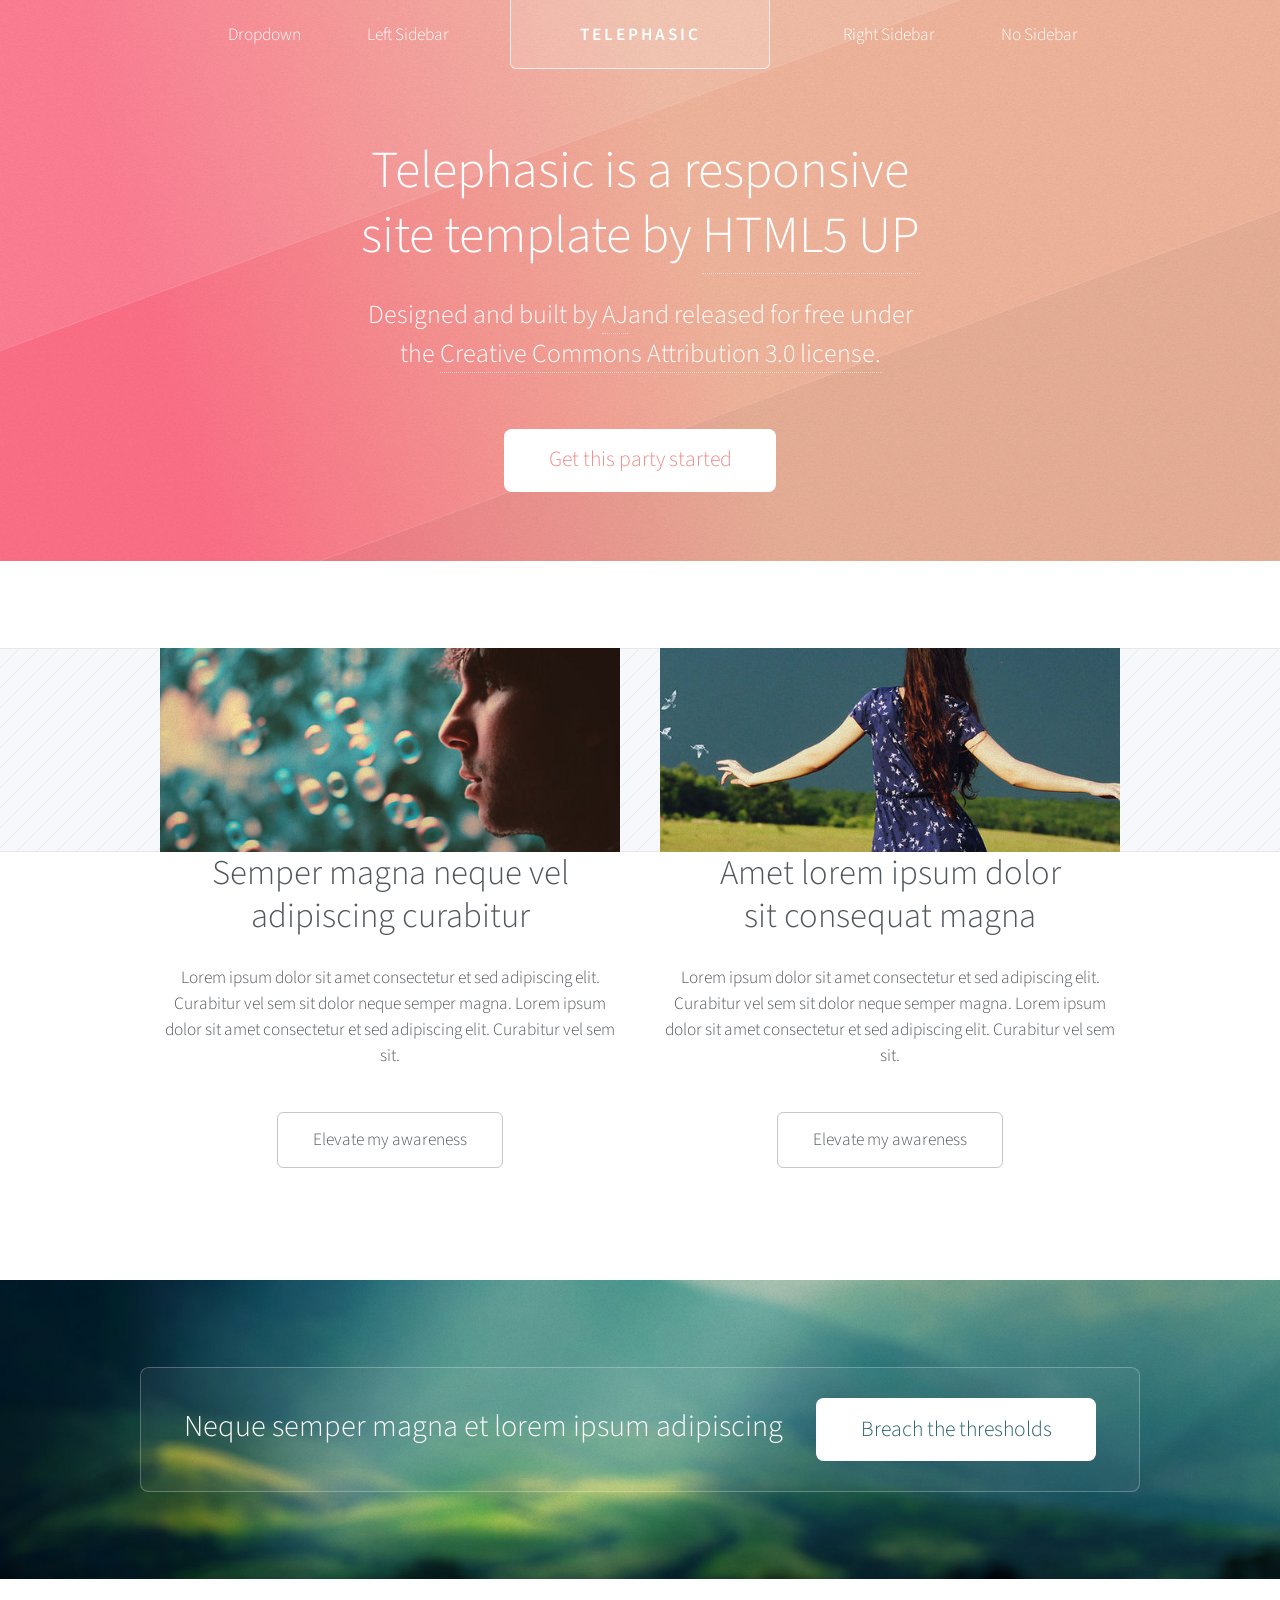
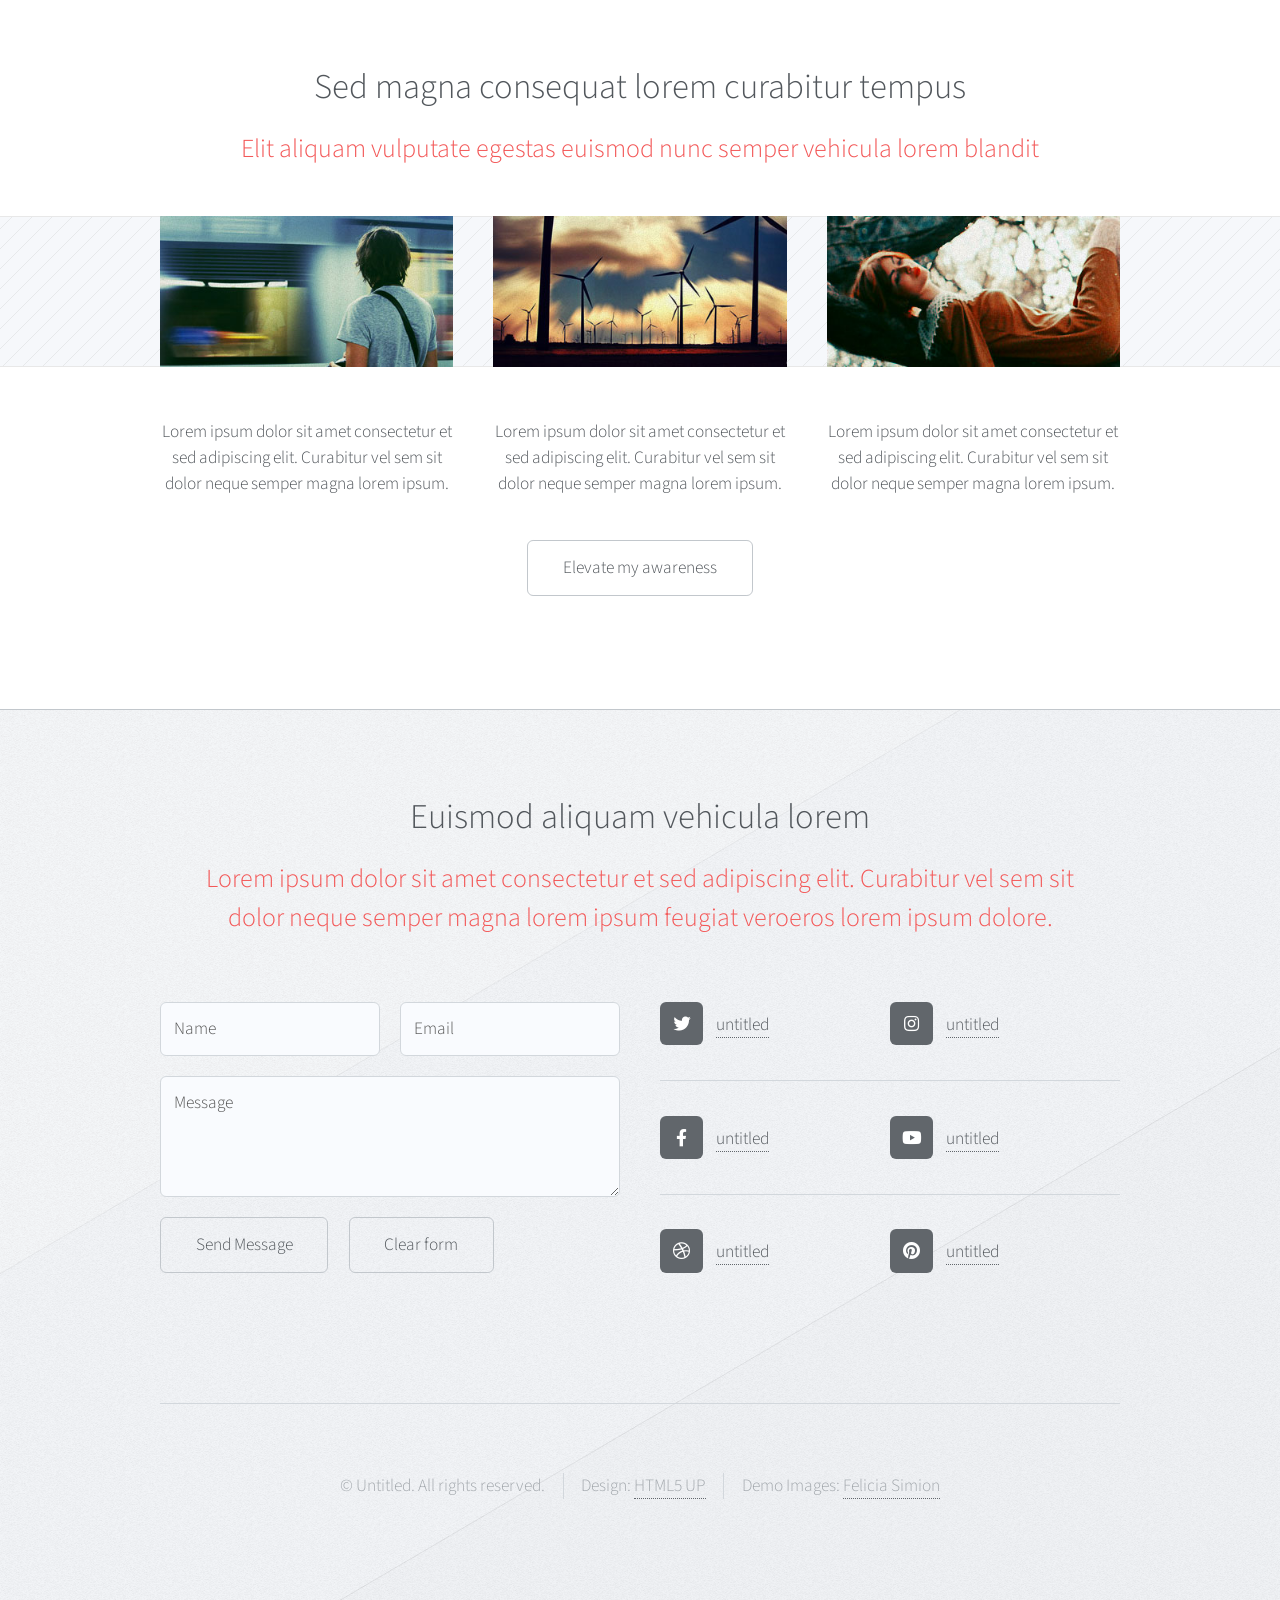
==== pages/index.html @ 37c90a73 "Created Telephasic Website UI using HTML & CSS" ====
<!DOCTYPE html>
<html lang="en">
<head>
    <meta charset="UTF-8">
    <meta name="viewport" content="width=device-width, initial-scale=1.0">
    <title>Telephasic Template</title>

    <link href="https://fonts.googleapis.com/css?family=Source+Sans+Pro:300,300italic,400,400italic,600" rel="stylesheet">
    <link rel="stylesheet" href="https://cdnjs.cloudflare.com/ajax/libs/font-awesome/5.15.4/css/all.min.css">
    <link rel="stylesheet" href="../assets/CSS/style.css">
</head>
<body class="homepage">

    <div id="header-wrapper">
        <div id="header" class="container">

            <h1 id="logo"><a href="index.html">Telephasic</a></h1>

            <nav id="nav">
                <ul>
                    <li style="position: relative;">
                        <a href="#">Dropdown</a>
                        <ul class="dropotron level-0 center" style="position: absolute; left: 50%; margin-left: -6em; top: 3.5em; z-index: 1;">
                            <li><a href="#">Lorem ipsum dolor</a></li>
                            <li><a href="#">Magna phasellus</a></li>
                            <li><a href="#">Etiam dolore nisl</a></li>
                            <li><a href="#">Phasellus consequat</a></li>
                            <li><a href="#">Veroeros feugiat</a></li>
                        </ul>
                    </li>
                    <li><a href="left-sidebar.html">Left Sidebar</a></li>
                    <li class="break"><a href="right-sidebar.html">Right Sidebar</a></li>
                    <li><a href="no-sidebar.html">No Sidebar</a></li>
                </ul>
            </nav>

        </div>

        <section id="hero" class="container">
            <header>
                <h2>Telephasic is a responsive<br />
                site template by <a href="https://html5up.net/">HTML5 UP</a></h2>
            </header>
            <p>Designed and built by <a href="#">AJ</a>and released for free under<br />
            the <a href="https://html5up.net/license">Creative Commons Attribution 3.0 license.</a></p>
            <ul class="actions major">
                <li><a href="#" class="button">Get this party started</a></li>
            </ul>
        </section>
    </div>

    <div class="wrapper">
        <div class="container">
            <div class="row features">
                <section class="col-6 col-12-narrower feature">
                    <div class="image-wrapper first">
                        <a href="#" class="image fit"><img src="../assets/Images/pic01.jpg" alt="" /></a>
                    </div>
                    <header>
                        <h2>Semper magna neque vel<br />
                        adipiscing curabitur</h2>
                    </header>
                    <p>Lorem ipsum dolor sit amet consectetur et sed adipiscing elit. Curabitur vel sem sit dolor neque semper magna. Lorem ipsum dolor sit amet consectetur et sed adipiscing elit. Curabitur vel sem sit.</p>
                    <ul class="actions major">
                        <li><a href="#" class="button">Elevate my awareness</a></li>
                    </ul>
                </section>
                <section class="col-6 col-12-narrower feature">
                    <div class="image-wrapper">
                        <a href="#" class="image fit"><img src="../assets/Images/pic02.jpg" alt="" /></a>
                    </div>
                    <header>
                        <h2>Amet lorem ipsum dolor<br />
                        sit consequat magna</h2>
                    </header>
                    <p>Lorem ipsum dolor sit amet consectetur et sed adipiscing elit. Curabitur vel sem sit dolor neque semper magna. Lorem ipsum dolor sit amet consectetur et sed adipiscing elit. Curabitur vel sem sit.</p>
                    <ul class="actions major">
                        <li><a href="#" class="button">Elevate my awareness</a></li>
                    </ul>
                </section>
            </div>
        </div>
    </div>

    <div id="promo-wrapper">
        <section id="promo">
            <h2>Neque semper magna et lorem ipsum adipiscing</h2>
            <a href="#" class="button">Breach the thresholds</a>
        </section>
    </div>

    <div class="wrapper">
        <div class="container">

            <header class="major text-center" style="text-align: center; margin-bottom: -5em;">
                <h2>Sed magna consequat lorem curabitur tempus</h2>
                <p>Elit aliquam vulputate egestas euismod nunc semper vehicula lorem blandit</p>
            </header>

            <div class="row features" style="margin-top: 4em;">

                <section class="col-4 col-12-narrower feature">
                    <div class="image-wrapper first">
                        <a href="#" class="image featured"><img src="../assets/Images/pic03.jpg" alt="" /></a>
                    </div>
                    <p>Lorem ipsum dolor sit amet consectetur et sed adipiscing elit. Curabitur vel sem sit dolor neque semper magna lorem ipsum.</p>
                </section>

                <section class="col-4 col-12-narrower feature">
                    <div class="image-wrapper first">
                        <a href="#" class="image featured"><img src="../assets/Images/pic04.jpg" alt="" /></a>
                    </div>
                    <p>Lorem ipsum dolor sit amet consectetur et sed adipiscing elit. Curabitur vel sem sit dolor neque semper magna lorem ipsum.</p>
                    <ul class="actions major">
                        <li><a href="#" class="button">Elevate my awareness</a></li>
                    </ul>
                </section>

                <section class="col-4 col-12-narrower feature">
                    <div class="image-wrapper first">
                        <a href="#" class="image featured"><img src="../assets/Images/pic05.jpg" alt="" /></a>
                    </div>
                    <p>Lorem ipsum dolor sit amet consectetur et sed adipiscing elit. Curabitur vel sem sit dolor neque semper magna lorem ipsum.</p>

                </section>

            </div>

        </div>
    </div>

    <div id="footer-wrapper">
        <div class="container">
            <header class="major" style="text-align: center;">
                <h2>Euismod aliquam vehicula lorem</h2>
                <p>Lorem ipsum dolor sit amet consectetur et sed adipiscing elit. Curabitur vel sem sit<br />
                dolor neque semper magna lorem ipsum feugiat veroeros lorem ipsum dolore.</p>
            </header>

            <div class="row">
                <section class="col-6 col-12-narrower">
                    <form method="post" action="#">
                        <div class="row gtr-50">
                            <div class="col-6 col-12-mobile"><input name="name" placeholder="Name" type="text" /></div>
                            <div class="col-6 col-12-mobile"><input name="email" placeholder="Email" type="email" /></div>
                            <div class="col-12"><textarea name="message" placeholder="Message"></textarea></div>
                            <div class="col-12">
                                <ul class="actions">
                                    <li><input type="submit" value="Send Message" /></li>
                                    <li><input type="reset" value="Clear form" /></li>
                                </ul>
                            </div>
                        </div>
                    </form>
                </section>

                <section class="col-6 col-12-narrower">
                    <div class="row gtr-0">
                        <ul class="divided icons col-6 col-12-mobile">
                            <li class="icon brands fa-twitter"><a href="#"><span class="extra">twitter.com/</span>untitled</a></li>
                            <li class="icon brands fa-facebook-f"><a href="#"><span class="extra">facebook.com/</span>untitled</a></li>
                            <li class="icon brands fa-dribbble"><a href="#"><span class="extra">dribbble.com/</span>untitled</a></li>
                        </ul>
                        <ul class="divided icons col-6 col-12-mobile">
                            <li class="icon brands fa-instagram"><a href="#"><span class="extra">instagram.com/</span>untitled</a></li>
                            <li class="icon brands fa-youtube"><a href="#"><span class="extra">youtube.com/</span>untitled</a></li>
                            <li class="icon brands fa-pinterest"><a href="#"><span class="extra">pinterest.com/</span>untitled</a></li>
                        </ul>
                    </div>
                </section>
            </div>
        </div>

        <div id="copyright" class="container">
            <ul class="menu">
                <li>© Untitled. All rights reserved.</li><li>Design: <a href="https://html5up.net">HTML5 UP</a></li><li>Demo Images: <a href="http://ineedchemicalx.deviantart.com/">Felicia Simion</a></li>
            </ul>
        </div>
    </div>

</body>
</html>
---- assets/CSS/style.css ----
@import url("fontawesome-all.min.css");
@import url("https://fonts.googleapis.com/css?family=Source+Sans+Pro:300,300italic,400,400italic,600");


html, body, div, span, applet, object,
iframe, h1, h2, h3, h4, h5, h6, p, blockquote,
pre, a, abbr, acronym, address, big, cite,
code, del, dfn, em, img, ins, kbd, q, s, samp,
small, strike, strong, sub, sup, tt, var, b,
u, i, center, dl, dt, dd, ol, ul, li, fieldset,
form, label, legend, table, caption, tbody,
tfoot, thead, tr, th, td, article, aside,
canvas, details, embed, figure, figcaption,
footer, header, hgroup, menu, nav, output, ruby,
section, summary, time, mark, audio, video {
	margin: 0;
	padding: 0;
	border: 0;
	font-size: 100%;
	font: inherit;
	vertical-align: baseline;}

article, aside, details, figcaption, figure,
footer, header, hgroup, menu, nav, section {
	display: block;}

body {
	line-height: 1;
}

ol, ul {
	list-style: none;
}

blockquote, q {
	quotes: none;
}

	blockquote:before, blockquote:after, q:before, q:after {
		content: '';
		content: none;
	}

table {
	border-collapse: collapse;
	border-spacing: 0;
}

body {
	-webkit-text-size-adjust: none;
}

mark {
	background-color: transparent;
	color: inherit;
}

input::-moz-focus-inner {
	border: 0;
	padding: 0;
}

input, select, textarea {
	-moz-appearance: none;
	-webkit-appearance: none;
	-ms-appearance: none;
	appearance: none;
}

/* Basic */

	@-ms-viewport {
		width: device-width;
	}

	html {
		box-sizing: border-box;
	}

	*, *:before, *:after {
		box-sizing: inherit;
	}

	body {
		background: #f5f7fa;
		font-family: 'Source Sans Pro', sans-serif;
		font-weight: 300;
		color: #52575c;
		line-height: 1.75em;
		font-size: 14pt;
	}

		body.is-preload *, body.is-preload *:before, body.is-preload *:after {
			-moz-animation: none !important;
			-webkit-animation: none !important;
			-ms-animation: none !important;
			animation: none !important;
			-moz-transition: none !important;
			-webkit-transition: none !important;
			-ms-transition: none !important;
			transition: none !important;
		}

	input, textarea, select {
		font-family: 'Source Sans Pro', sans-serif;
		font-weight: 300;
		color: #52575c;
		line-height: 1.75em;
		font-size: 15pt;
	}

	h1, h2, h3, h4, h5, h6 {
		font-weight: 300;
		color: #52575c;
	}

	h1 a, h2 a, h3 a, h4 a, h5 a, h6 a {
		color: inherit;
		text-decoration: none;
	}

	h2 {
		font-size: 2em;
		line-height: 1.25em;
	}

	h3 {
		font-size: 1.5em;
		line-height: 1.5em;
	}

	a {
		-moz-transition: color 0.25s ease-in-out, border-color 0.25s ease-in-out, background-color 0.25s ease-in-out;
		-webkit-transition: color 0.25s ease-in-out, border-color 0.25s ease-in-out, background-color 0.25s ease-in-out;
		-ms-transition: color 0.25s ease-in-out, border-color 0.25s ease-in-out, background-color 0.25s ease-in-out;
		transition: color 0.25s ease-in-out, border-color 0.25s ease-in-out, background-color 0.25s ease-in-out;
		color: inherit;
		text-decoration: none;
		border-bottom: dotted 1px #62676c;
	}

		a:hover {
			color: #f35858;
			border-bottom-color: rgba(255, 255, 255, 0);
		}

	strong, b {
		font-weight: 400;
		color: #42474c;
	}

	em, i {
		font-style: italic;
	}

	sub {
		position: relative;
		top: 0.5em;
		font-size: 0.8em;
	}

	sup {
		position: relative;
		top: -0.5em;
		font-size: 0.8em;
	}

	hr {
		border: 0;
		border-top: solid 1px #c2c7cc;
	}

	blockquote {
		border-left: solid 0.5em #c2c7cc;
		padding: 1em 0 1em 2em;
		font-style: italic;
	}

	p, ul, ol, dl, table {
		margin-bottom: 1.5em;
	}

	br.clear {
		clear: both;
	}

	.features {
		margin-bottom: 1.5em;
	}

	.feature {
		text-align: center;
	}

/* Sections/Article */

	section, article {
		margin-bottom: 3em;
	}

	section > :last-child,
	article > :last-child,
	section:last-child,
	article:last-child {
		margin-bottom: 0;
	}

	.row > section, .row > article {
		margin-bottom: 0;
	}

	header {
		margin-bottom: 1.5em;
	}

		header > p {
			display: block;
			color: #f35858;
			padding: 0.75em 0 1em 0;
			font-size: 1.5em;
			line-height: 1.5em;
		}

		header.major {
			text-align: center;
		}

/* Container */

	.container {
		margin: 0 auto;
		max-width: 100%;
		width: 1200px;
	}

		@media screen and (max-width: 1280px) {

			.container {
				width: 960px;
			}

		}

		@media screen and (max-width: 1080px) {

			.container {
				width: 100%;
			}

		}

		@media screen and (max-width: 820px) {

			.container {
				width: 100%;
			}

		}

		@media screen and (max-width: 736px) {

			.container {
				width: 100%;
			}

		}

		@media screen and (max-width: 480px) {

			.container {
				width: 100%;
			}

		}

/* Row */

	.row {
		display: flex;
		flex-wrap: wrap;
		box-sizing: border-box;
		align-items: stretch;
	}

		.row > * {
			box-sizing: border-box;
		}

		.row.gtr-uniform > * > :last-child {
			margin-bottom: 0;
		}

		.row.aln-left {
			justify-content: flex-start;
		}

		.row.aln-center {
			justify-content: center;
		}

		.row.aln-right {
			justify-content: flex-end;
		}

		.row.aln-top {
			align-items: flex-start;
		}

		.row.aln-middle {
			align-items: center;
		}

		.row.aln-bottom {
			align-items: flex-end;
		}

		.row > .imp {
			order: -1;
		}

		.row > .col-1 {
			width: 8.33333%;
		}

		.row > .off-1 {
			margin-left: 8.33333%;
		}

		.row > .col-2 {
			width: 16.66667%;
		}

		.row > .off-2 {
			margin-left: 16.66667%;
		}

		.row > .col-3 {
			width: 25%;
		}

		.row > .off-3 {
			margin-left: 25%;
		}

		.row > .col-4 {
			width: 33.33333%;
		}

		.row > .off-4 {
			margin-left: 33.33333%;
		}

		.row > .col-5 {
			width: 41.66667%;
		}

		.row > .off-5 {
			margin-left: 41.66667%;
		}

		.row > .col-6 {
			width: 50%;
		}

		.row > .off-6 {
			margin-left: 50%;
		}

		.row > .col-7 {
			width: 58.33333%;
		}

		.row > .off-7 {
			margin-left: 58.33333%;
		}

		.row > .col-8 {
			width: 66.66667%;
		}

		.row > .off-8 {
			margin-left: 66.66667%;
		}

		.row > .col-9 {
			width: 75%;
		}

		.row > .off-9 {
			margin-left: 75%;
		}

		.row > .col-10 {
			width: 83.33333%;
		}

		.row > .off-10 {
			margin-left: 83.33333%;
		}

		.row > .col-11 {
			width: 91.66667%;
		}

		.row > .off-11 {
			margin-left: 91.66667%;
		}

		.row > .col-12 {
			width: 100%;
		}

		.row > .off-12 {
			margin-left: 100%;
		}

		.row.gtr-0 {
			margin-top: 0px;
			margin-left: 0px;
		}

			.row.gtr-0 > * {
				padding: 0px 0 0 0px;
			}

			.row.gtr-0.gtr-uniform {
				margin-top: 0px;
			}

				.row.gtr-0.gtr-uniform > * {
					padding-top: 0px;
				}

		.row.gtr-25 {
			margin-top: -12.5px;
			margin-left: -12.5px;
		}

			.row.gtr-25 > * {
				padding: 12.5px 0 0 12.5px;
			}

			.row.gtr-25.gtr-uniform {
				margin-top: -12.5px;
			}

				.row.gtr-25.gtr-uniform > * {
					padding-top: 12.5px;
				}

		.row.gtr-50 {
			margin-top: -25px;
			margin-left: -25px;
		}

			.row.gtr-50 > * {
				padding: 25px 0 0 25px;
			}

			.row.gtr-50.gtr-uniform {
				margin-top: -25px;
			}

				.row.gtr-50.gtr-uniform > * {
					padding-top: 25px;
				}

		.row {
			margin-top: -50px;
			margin-left: -50px;
		}

			.row > * {
				padding: 50px 0 0 50px;
			}

			.row.gtr-uniform {
				margin-top: -50px;
			}

				.row.gtr-uniform > * {
					padding-top: 50px;
				}

		.row.gtr-150 {
			margin-top: -75px;
			margin-left: -75px;
		}

			.row.gtr-150 > * {
				padding: 75px 0 0 75px;
			}

			.row.gtr-150.gtr-uniform {
				margin-top: -75px;
			}

				.row.gtr-150.gtr-uniform > * {
					padding-top: 75px;
				}

		.row.gtr-200 {
			margin-top: -100px;
			margin-left: -100px;
		}

			.row.gtr-200 > * {
				padding: 100px 0 0 100px;
			}

			.row.gtr-200.gtr-uniform {
				margin-top: -100px;
			}

				.row.gtr-200.gtr-uniform > * {
					padding-top: 100px;
				}

		@media screen and (max-width: 1280px) {

			.row {
				display: flex;
				flex-wrap: wrap;
				box-sizing: border-box;
				align-items: stretch;
			}

				.row > * {
					box-sizing: border-box;
				}

				.row.gtr-uniform > * > :last-child {
					margin-bottom: 0;
				}

				.row.aln-left {
					justify-content: flex-start;
				}

				.row.aln-center {
					justify-content: center;
				}

				.row.aln-right {
					justify-content: flex-end;
				}

				.row.aln-top {
					align-items: flex-start;
				}

				.row.aln-middle {
					align-items: center;
				}

				.row.aln-bottom {
					align-items: flex-end;
				}

				.row > .imp-normal {
					order: -1;
				}

				.row > .col-1-normal {
					width: 8.33333%;
				}

				.row > .off-1-normal {
					margin-left: 8.33333%;
				}

				.row > .col-2-normal {
					width: 16.66667%;
				}

				.row > .off-2-normal {
					margin-left: 16.66667%;
				}

				.row > .col-3-normal {
					width: 25%;
				}

				.row > .off-3-normal {
					margin-left: 25%;
				}

				.row > .col-4-normal {
					width: 33.33333%;
				}

				.row > .off-4-normal {
					margin-left: 33.33333%;
				}

				.row > .col-5-normal {
					width: 41.66667%;
				}

				.row > .off-5-normal {
					margin-left: 41.66667%;
				}

				.row > .col-6-normal {
					width: 50%;
				}

				.row > .off-6-normal {
					margin-left: 50%;
				}

				.row > .col-7-normal {
					width: 58.33333%;
				}

				.row > .off-7-normal {
					margin-left: 58.33333%;
				}

				.row > .col-8-normal {
					width: 66.66667%;
				}

				.row > .off-8-normal {
					margin-left: 66.66667%;
				}

				.row > .col-9-normal {
					width: 75%;
				}

				.row > .off-9-normal {
					margin-left: 75%;
				}

				.row > .col-10-normal {
					width: 83.33333%;
				}

				.row > .off-10-normal {
					margin-left: 83.33333%;
				}

				.row > .col-11-normal {
					width: 91.66667%;
				}

				.row > .off-11-normal {
					margin-left: 91.66667%;
				}

				.row > .col-12-normal {
					width: 100%;
				}

				.row > .off-12-normal {
					margin-left: 100%;
				}

				.row.gtr-0 {
					margin-top: 0px;
					margin-left: 0px;
				}

					.row.gtr-0 > * {
						padding: 0px 0 0 0px;
					}

					.row.gtr-0.gtr-uniform {
						margin-top: 0px;
					}

						.row.gtr-0.gtr-uniform > * {
							padding-top: 0px;
						}

				.row.gtr-25 {
					margin-top: -10px;
					margin-left: -10px;
				}

					.row.gtr-25 > * {
						padding: 10px 0 0 10px;
					}

					.row.gtr-25.gtr-uniform {
						margin-top: -10px;
					}

						.row.gtr-25.gtr-uniform > * {
							padding-top: 10px;
						}

				.row.gtr-50 {
					margin-top: -20px;
					margin-left: -20px;
				}

					.row.gtr-50 > * {
						padding: 20px 0 0 20px;
					}

					.row.gtr-50.gtr-uniform {
						margin-top: -20px;
					}

						.row.gtr-50.gtr-uniform > * {
							padding-top: 20px;
						}

				.row {
					margin-top: -40px;
					margin-left: -40px;
				}

					.row > * {
						padding: 40px 0 0 40px;
					}

					.row.gtr-uniform {
						margin-top: -40px;
					}

						.row.gtr-uniform > * {
							padding-top: 40px;
						}

				.row.gtr-150 {
					margin-top: -60px;
					margin-left: -60px;
				}

					.row.gtr-150 > * {
						padding: 60px 0 0 60px;
					}

					.row.gtr-150.gtr-uniform {
						margin-top: -60px;
					}

						.row.gtr-150.gtr-uniform > * {
							padding-top: 60px;
						}

				.row.gtr-200 {
					margin-top: -80px;
					margin-left: -80px;
				}

					.row.gtr-200 > * {
						padding: 80px 0 0 80px;
					}

					.row.gtr-200.gtr-uniform {
						margin-top: -80px;
					}

						.row.gtr-200.gtr-uniform > * {
							padding-top: 80px;
						}

		}

		@media screen and (max-width: 1080px) {

			.row {
				display: flex;
				flex-wrap: wrap;
				box-sizing: border-box;
				align-items: stretch;
			}

				.row > * {
					box-sizing: border-box;
				}

				.row.gtr-uniform > * > :last-child {
					margin-bottom: 0;
				}

				.row.aln-left {
					justify-content: flex-start;
				}

				.row.aln-center {
					justify-content: center;
				}

				.row.aln-right {
					justify-content: flex-end;
				}

				.row.aln-top {
					align-items: flex-start;
				}

				.row.aln-middle {
					align-items: center;
				}

				.row.aln-bottom {
					align-items: flex-end;
				}

				.row > .imp-narrow {
					order: -1;
				}

				.row > .col-1-narrow {
					width: 8.33333%;
				}

				.row > .off-1-narrow {
					margin-left: 8.33333%;
				}

				.row > .col-2-narrow {
					width: 16.66667%;
				}

				.row > .off-2-narrow {
					margin-left: 16.66667%;
				}

				.row > .col-3-narrow {
					width: 25%;
				}

				.row > .off-3-narrow {
					margin-left: 25%;
				}

				.row > .col-4-narrow {
					width: 33.33333%;
				}

				.row > .off-4-narrow {
					margin-left: 33.33333%;
				}

				.row > .col-5-narrow {
					width: 41.66667%;
				}

				.row > .off-5-narrow {
					margin-left: 41.66667%;
				}

				.row > .col-6-narrow {
					width: 50%;
				}

				.row > .off-6-narrow {
					margin-left: 50%;
				}

				.row > .col-7-narrow {
					width: 58.33333%;
				}

				.row > .off-7-narrow {
					margin-left: 58.33333%;
				}

				.row > .col-8-narrow {
					width: 66.66667%;
				}

				.row > .off-8-narrow {
					margin-left: 66.66667%;
				}

				.row > .col-9-narrow {
					width: 75%;
				}

				.row > .off-9-narrow {
					margin-left: 75%;
				}

				.row > .col-10-narrow {
					width: 83.33333%;
				}

				.row > .off-10-narrow {
					margin-left: 83.33333%;
				}

				.row > .col-11-narrow {
					width: 91.66667%;
				}

				.row > .off-11-narrow {
					margin-left: 91.66667%;
				}

				.row > .col-12-narrow {
					width: 100%;
				}

				.row > .off-12-narrow {
					margin-left: 100%;
				}

				.row.gtr-0 {
					margin-top: 0px;
					margin-left: 0px;
				}

					.row.gtr-0 > * {
						padding: 0px 0 0 0px;
					}

					.row.gtr-0.gtr-uniform {
						margin-top: 0px;
					}

						.row.gtr-0.gtr-uniform > * {
							padding-top: 0px;
						}

				.row.gtr-25 {
					margin-top: -10px;
					margin-left: -10px;
				}

					.row.gtr-25 > * {
						padding: 10px 0 0 10px;
					}

					.row.gtr-25.gtr-uniform {
						margin-top: -10px;
					}

						.row.gtr-25.gtr-uniform > * {
							padding-top: 10px;
						}

				.row.gtr-50 {
					margin-top: -20px;
					margin-left: -20px;
				}

					.row.gtr-50 > * {
						padding: 20px 0 0 20px;
					}

					.row.gtr-50.gtr-uniform {
						margin-top: -20px;
					}

						.row.gtr-50.gtr-uniform > * {
							padding-top: 20px;
						}

				.row {
					margin-top: -40px;
					margin-left: -40px;
				}

					.row > * {
						padding: 40px 0 0 40px;
					}

					.row.gtr-uniform {
						margin-top: -40px;
					}

						.row.gtr-uniform > * {
							padding-top: 40px;
						}

				.row.gtr-150 {
					margin-top: -60px;
					margin-left: -60px;
				}

					.row.gtr-150 > * {
						padding: 60px 0 0 60px;
					}

					.row.gtr-150.gtr-uniform {
						margin-top: -60px;
					}

						.row.gtr-150.gtr-uniform > * {
							padding-top: 60px;
						}

				.row.gtr-200 {
					margin-top: -80px;
					margin-left: -80px;
				}

					.row.gtr-200 > * {
						padding: 80px 0 0 80px;
					}

					.row.gtr-200.gtr-uniform {
						margin-top: -80px;
					}

						.row.gtr-200.gtr-uniform > * {
							padding-top: 80px;
						}

		}

		@media screen and (max-width: 820px) {

			.row {
				display: flex;
				flex-wrap: wrap;
				box-sizing: border-box;
				align-items: stretch;
			}

				.row > * {
					box-sizing: border-box;
				}

				.row.gtr-uniform > * > :last-child {
					margin-bottom: 0;
				}

				.row.aln-left {
					justify-content: flex-start;
				}

				.row.aln-center {
					justify-content: center;
				}

				.row.aln-right {
					justify-content: flex-end;
				}

				.row.aln-top {
					align-items: flex-start;
				}

				.row.aln-middle {
					align-items: center;
				}

				.row.aln-bottom {
					align-items: flex-end;
				}

				.row > .imp-narrower {
					order: -1;
				}

				.row > .col-1-narrower {
					width: 8.33333%;
				}

				.row > .off-1-narrower {
					margin-left: 8.33333%;
				}

				.row > .col-2-narrower {
					width: 16.66667%;
				}

				.row > .off-2-narrower {
					margin-left: 16.66667%;
				}

				.row > .col-3-narrower {
					width: 25%;
				}

				.row > .off-3-narrower {
					margin-left: 25%;
				}

				.row > .col-4-narrower {
					width: 33.33333%;
				}

				.row > .off-4-narrower {
					margin-left: 33.33333%;
				}

				.row > .col-5-narrower {
					width: 41.66667%;
				}

				.row > .off-5-narrower {
					margin-left: 41.66667%;
				}

				.row > .col-6-narrower {
					width: 50%;
				}

				.row > .off-6-narrower {
					margin-left: 50%;
				}

				.row > .col-7-narrower {
					width: 58.33333%;
				}

				.row > .off-7-narrower {
					margin-left: 58.33333%;
				}

				.row > .col-8-narrower {
					width: 66.66667%;
				}

				.row > .off-8-narrower {
					margin-left: 66.66667%;
				}

				.row > .col-9-narrower {
					width: 75%;
				}

				.row > .off-9-narrower {
					margin-left: 75%;
				}

				.row > .col-10-narrower {
					width: 83.33333%;
				}

				.row > .off-10-narrower {
					margin-left: 83.33333%;
				}

				.row > .col-11-narrower {
					width: 91.66667%;
				}

				.row > .off-11-narrower {
					margin-left: 91.66667%;
				}

				.row > .col-12-narrower {
					width: 100%;
				}

				.row > .off-12-narrower {
					margin-left: 100%;
				}

				.row.gtr-0 {
					margin-top: 0px;
					margin-left: 0px;
				}

					.row.gtr-0 > * {
						padding: 0px 0 0 0px;
					}

					.row.gtr-0.gtr-uniform {
						margin-top: 0px;
					}

						.row.gtr-0.gtr-uniform > * {
							padding-top: 0px;
						}

				.row.gtr-25 {
					margin-top: -7.5px;
					margin-left: -7.5px;
				}

					.row.gtr-25 > * {
						padding: 7.5px 0 0 7.5px;
					}

					.row.gtr-25.gtr-uniform {
						margin-top: -7.5px;
					}

						.row.gtr-25.gtr-uniform > * {
							padding-top: 7.5px;
						}

				.row.gtr-50 {
					margin-top: -15px;
					margin-left: -15px;
				}

					.row.gtr-50 > * {
						padding: 15px 0 0 15px;
					}

					.row.gtr-50.gtr-uniform {
						margin-top: -15px;
					}

						.row.gtr-50.gtr-uniform > * {
							padding-top: 15px;
						}

				.row {
					margin-top: -30px;
					margin-left: -30px;
				}

					.row > * {
						padding: 30px 0 0 30px;
					}

					.row.gtr-uniform {
						margin-top: -30px;
					}

						.row.gtr-uniform > * {
							padding-top: 30px;
						}

				.row.gtr-150 {
					margin-top: -45px;
					margin-left: -45px;
				}

					.row.gtr-150 > * {
						padding: 45px 0 0 45px;
					}

					.row.gtr-150.gtr-uniform {
						margin-top: -45px;
					}

						.row.gtr-150.gtr-uniform > * {
							padding-top: 45px;
						}

				.row.gtr-200 {
					margin-top: -60px;
					margin-left: -60px;
				}

					.row.gtr-200 > * {
						padding: 60px 0 0 60px;
					}

					.row.gtr-200.gtr-uniform {
						margin-top: -60px;
					}

						.row.gtr-200.gtr-uniform > * {
							padding-top: 60px;
						}

		}

		@media screen and (max-width: 736px) {

			.row {
				display: flex;
				flex-wrap: wrap;
				box-sizing: border-box;
				align-items: stretch;
			}

				.row > * {
					box-sizing: border-box;
				}

				.row.gtr-uniform > * > :last-child {
					margin-bottom: 0;
				}

				.row.aln-left {
					justify-content: flex-start;
				}

				.row.aln-center {
					justify-content: center;
				}

				.row.aln-right {
					justify-content: flex-end;
				}

				.row.aln-top {
					align-items: flex-start;
				}

				.row.aln-middle {
					align-items: center;
				}

				.row.aln-bottom {
					align-items: flex-end;
				}

				.row > .imp-mobile {
					order: -1;
				}

				.row > .col-1-mobile {
					width: 8.33333%;
				}

				.row > .off-1-mobile {
					margin-left: 8.33333%;
				}

				.row > .col-2-mobile {
					width: 16.66667%;
				}

				.row > .off-2-mobile {
					margin-left: 16.66667%;
				}

				.row > .col-3-mobile {
					width: 25%;
				}

				.row > .off-3-mobile {
					margin-left: 25%;
				}

				.row > .col-4-mobile {
					width: 33.33333%;
				}

				.row > .off-4-mobile {
					margin-left: 33.33333%;
				}

				.row > .col-5-mobile {
					width: 41.66667%;
				}

				.row > .off-5-mobile {
					margin-left: 41.66667%;
				}

				.row > .col-6-mobile {
					width: 50%;
				}

				.row > .off-6-mobile {
					margin-left: 50%;
				}

				.row > .col-7-mobile {
					width: 58.33333%;
				}

				.row > .off-7-mobile {
					margin-left: 58.33333%;
				}

				.row > .col-8-mobile {
					width: 66.66667%;
				}

				.row > .off-8-mobile {
					margin-left: 66.66667%;
				}

				.row > .col-9-mobile {
					width: 75%;
				}

				.row > .off-9-mobile {
					margin-left: 75%;
				}

				.row > .col-10-mobile {
					width: 83.33333%;
				}

				.row > .off-10-mobile {
					margin-left: 83.33333%;
				}

				.row > .col-11-mobile {
					width: 91.66667%;
				}

				.row > .off-11-mobile {
					margin-left: 91.66667%;
				}

				.row > .col-12-mobile {
					width: 100%;
				}

				.row > .off-12-mobile {
					margin-left: 100%;
				}

				.row.gtr-0 {
					margin-top: 0px;
					margin-left: 0px;
				}

					.row.gtr-0 > * {
						padding: 0px 0 0 0px;
					}

					.row.gtr-0.gtr-uniform {
						margin-top: 0px;
					}

						.row.gtr-0.gtr-uniform > * {
							padding-top: 0px;
						}

				.row.gtr-25 {
					margin-top: -5px;
					margin-left: -5px;
				}

					.row.gtr-25 > * {
						padding: 5px 0 0 5px;
					}

					.row.gtr-25.gtr-uniform {
						margin-top: -5px;
					}

						.row.gtr-25.gtr-uniform > * {
							padding-top: 5px;
						}

				.row.gtr-50 {
					margin-top: -10px;
					margin-left: -10px;
				}

					.row.gtr-50 > * {
						padding: 10px 0 0 10px;
					}

					.row.gtr-50.gtr-uniform {
						margin-top: -10px;
					}

						.row.gtr-50.gtr-uniform > * {
							padding-top: 10px;
						}

				.row {
					margin-top: -20px;
					margin-left: -20px;
				}

					.row > * {
						padding: 20px 0 0 20px;
					}

					.row.gtr-uniform {
						margin-top: -20px;
					}

						.row.gtr-uniform > * {
							padding-top: 20px;
						}

				.row.gtr-150 {
					margin-top: -30px;
					margin-left: -30px;
				}

					.row.gtr-150 > * {
						padding: 30px 0 0 30px;
					}

					.row.gtr-150.gtr-uniform {
						margin-top: -30px;
					}

						.row.gtr-150.gtr-uniform > * {
							padding-top: 30px;
						}

				.row.gtr-200 {
					margin-top: -40px;
					margin-left: -40px;
				}

					.row.gtr-200 > * {
						padding: 40px 0 0 40px;
					}

					.row.gtr-200.gtr-uniform {
						margin-top: -40px;
					}

						.row.gtr-200.gtr-uniform > * {
							padding-top: 40px;
						}

		}

		@media screen and (max-width: 480px) {

			.row {
				display: flex;
				flex-wrap: wrap;
				box-sizing: border-box;
				align-items: stretch;
			}

				.row > * {
					box-sizing: border-box;
				}

				.row.gtr-uniform > * > :last-child {
					margin-bottom: 0;
				}

				.row.aln-left {
					justify-content: flex-start;
				}

				.row.aln-center {
					justify-content: center;
				}

				.row.aln-right {
					justify-content: flex-end;
				}

				.row.aln-top {
					align-items: flex-start;
				}

				.row.aln-middle {
					align-items: center;
				}

				.row.aln-bottom {
					align-items: flex-end;
				}

				.row > .imp-mobilep {
					order: -1;
				}

				.row > .col-1-mobilep {
					width: 8.33333%;
				}

				.row > .off-1-mobilep {
					margin-left: 8.33333%;
				}

				.row > .col-2-mobilep {
					width: 16.66667%;
				}

				.row > .off-2-mobilep {
					margin-left: 16.66667%;
				}

				.row > .col-3-mobilep {
					width: 25%;
				}

				.row > .off-3-mobilep {
					margin-left: 25%;
				}

				.row > .col-4-mobilep {
					width: 33.33333%;
				}

				.row > .off-4-mobilep {
					margin-left: 33.33333%;
				}

				.row > .col-5-mobilep {
					width: 41.66667%;
				}

				.row > .off-5-mobilep {
					margin-left: 41.66667%;
				}

				.row > .col-6-mobilep {
					width: 50%;
				}

				.row > .off-6-mobilep {
					margin-left: 50%;
				}

				.row > .col-7-mobilep {
					width: 58.33333%;
				}

				.row > .off-7-mobilep {
					margin-left: 58.33333%;
				}

				.row > .col-8-mobilep {
					width: 66.66667%;
				}

				.row > .off-8-mobilep {
					margin-left: 66.66667%;
				}

				.row > .col-9-mobilep {
					width: 75%;
				}

				.row > .off-9-mobilep {
					margin-left: 75%;
				}

				.row > .col-10-mobilep {
					width: 83.33333%;
				}

				.row > .off-10-mobilep {
					margin-left: 83.33333%;
				}

				.row > .col-11-mobilep {
					width: 91.66667%;
				}

				.row > .off-11-mobilep {
					margin-left: 91.66667%;
				}

				.row > .col-12-mobilep {
					width: 100%;
				}

				.row > .off-12-mobilep {
					margin-left: 100%;
				}

				.row.gtr-0 {
					margin-top: 0px;
					margin-left: 0px;
				}

					.row.gtr-0 > * {
						padding: 0px 0 0 0px;
					}

					.row.gtr-0.gtr-uniform {
						margin-top: 0px;
					}

						.row.gtr-0.gtr-uniform > * {
							padding-top: 0px;
						}

				.row.gtr-25 {
					margin-top: -5px;
					margin-left: -5px;
				}

					.row.gtr-25 > * {
						padding: 5px 0 0 5px;
					}

					.row.gtr-25.gtr-uniform {
						margin-top: -5px;
					}

						.row.gtr-25.gtr-uniform > * {
							padding-top: 5px;
						}

				.row.gtr-50 {
					margin-top: -10px;
					margin-left: -10px;
				}

					.row.gtr-50 > * {
						padding: 10px 0 0 10px;
					}

					.row.gtr-50.gtr-uniform {
						margin-top: -10px;
					}

						.row.gtr-50.gtr-uniform > * {
							padding-top: 10px;
						}

				.row {
					margin-top: -20px;
					margin-left: -20px;
				}

					.row > * {
						padding: 20px 0 0 20px;
					}

					.row.gtr-uniform {
						margin-top: -20px;
					}

						.row.gtr-uniform > * {
							padding-top: 20px;
						}

				.row.gtr-150 {
					margin-top: -30px;
					margin-left: -30px;
				}

					.row.gtr-150 > * {
						padding: 30px 0 0 30px;
					}

					.row.gtr-150.gtr-uniform {
						margin-top: -30px;
					}

						.row.gtr-150.gtr-uniform > * {
							padding-top: 30px;
						}

				.row.gtr-200 {
					margin-top: -40px;
					margin-left: -40px;
				}

					.row.gtr-200 > * {
						padding: 40px 0 0 40px;
					}

					.row.gtr-200.gtr-uniform {
						margin-top: -40px;
					}

						.row.gtr-200.gtr-uniform > * {
							padding-top: 40px;
						}

		}

/* Image */

	.image {
		-moz-transition: opacity 0.25s ease-in-out;
		-webkit-transition: opacity 0.25s ease-in-out;
		-ms-transition: opacity 0.25s ease-in-out;
		transition: opacity 0.25s ease-in-out;
		display: inline-block;
		outline: 0;
		border: 0;
	}

		.image img {
			display: block;
			width: 100%;
		}

		.image.fit {
			display: block;
			width: 100%;
		}

		.image.featured {
			display: block;
			width: 100%;
			margin: 0 0 3em 0;
		}

		.image.left {
			float: left;
			margin: 0 2em 2em 0;
		}

		.image.centered {
			display: block;
			margin: 0 0 3em 0;
		}

			.image.centered img {
				margin: 0 auto;
				width: auto;
			}

	a.image:hover {
		opacity: 0.85;
	}

/* List */

	ul {
		list-style: disc;
		padding-left: 1em;
	}

		ul li {
			padding-left: 0.5em;
		}

	ol {
		list-style: decimal;
		padding-left: 1.25em;
	}

		ol li {
			padding-left: 0.25em;
		}

/* Actions */

	ul.actions {
		padding-top: 1em;
		list-style: none;
		padding-left: 0;
	}

		ul.actions.major {
			text-align: center;
		}

		ul.actions li {
			display: inline-block;
			margin-left: 1em;
			padding-left: 0;
		}

			ul.actions li:first-child {
				margin-left: 0;
			}

/* Divided */

	ul.divided {
		list-style: none;
		padding-left: 0;
	}

		ul.divided li {
			border-top: solid 1px #d2d7dc;
			padding-top: 2em;
			margin-top: 2em;
			padding-left: 0;
		}

			ul.divided li:first-child {
				padding-top: 0;
				margin-top: 0;
				border-top: 0;
			}

/* Icons */

	ul.icons {
		list-style: none;
		padding-left: 0;
	}

		ul.icons li {
			padding-left: 0;
		}

			ul.icons li:before {
				display: inline-block;
				color: #fff;
				background: #61666b;
				width: 2.5em;
				height: 2.5em;
				border-radius: 0.35em;
				text-align: center;
				line-height: 2.5em;
				margin-right: 0.75em;
			}

/* Menu */

	ul.menu {
		list-style: none;
		padding-left: 0;
	}

		ul.menu li {
			display: inline-block;
			border-left: solid 1px #d2d7dc;
			padding-left: 1em;
			margin-left: 1em;
		}

			ul.menu li:first-child {
				border-left: 0;
				padding-left: 0;
				margin-left: 0;
			}

/* Form */

	form .actions {
		padding-top: 0;
	}

	form label {
		display: block;
		font-weight: 300;
		color: #52575c;
		margin: 0 0 0.5em 0;
	}

	form input[type="text"],
	form input[type="email"],
	form input[type="password"],
	form select,
	form textarea {
		-moz-transition: background-color 0.25s ease-in-out;
		-webkit-transition: background-color 0.25s ease-in-out;
		-ms-transition: background-color 0.25s ease-in-out;
		transition: background-color 0.25s ease-in-out;
		-webkit-appearance: none;
		display: block;
		background: #f9fbfe;
		border: solid 1px #d2d7dc;
		border-radius: 0.35em;
		width: 100%;
		line-height: 1.5em;
		padding: 0.75em;
	}

		form input[type="text"]:focus,
		form input[type="email"]:focus,
		form input[type="password"]:focus,
		form select:focus,
		form textarea:focus {
			background: #fff;
		}

	form textarea {
		min-height: 7em;
	}

	form ::-webkit-input-placeholder {
		color: #555 !important;
	}

	form :-moz-placeholder {
		color: #555 !important;
	}

	form ::-moz-placeholder {
		color: #555 !important;
	}

	form :-ms-input-placeholder {
		color: #555 !important;
	}

	form ::-moz-focus-inner {
		border: 0;
	}

/* Table */

	table {
		width: 100%;
	}

		table.default {
			width: 100%;
		}

			table.default tbody tr {
				border-top: solid 1px #D2D7DC;
			}

				table.default tbody tr:nth-child(2n+1) {
					background: #f9fbfe;
				}

			table.default td {
				padding: 0.5em 1em 0.5em 1em;
			}

			table.default th {
				text-align: left;
				font-weight: 400;
				padding: 0.5em 1em 0.5em 1em;
			}

			table.default tfoot {
				border-top: solid 1px #D2D7DC;
			}

/* Button */

	input[type="button"],
	input[type="submit"],
	input[type="reset"],
	button,
	.button {
		-moz-transition: color 0.25s ease-in-out, border-color 0.25s ease-in-out, background-color 0.25s ease-in-out;
		-webkit-transition: color 0.25s ease-in-out, border-color 0.25s ease-in-out, background-color 0.25s ease-in-out;
		-ms-transition: color 0.25s ease-in-out, border-color 0.25s ease-in-out, background-color 0.25s ease-in-out;
		transition: color 0.25s ease-in-out, border-color 0.25s ease-in-out, background-color 0.25s ease-in-out;
		display: inline-block;
		color: inherit;
		background: none;
		text-decoration: none;
		border: solid 1px #c2c7cc;
		border-radius: 0.35em;
		padding: 0.8em 2em 0.8em 2em;
		cursor: pointer;
		outline: 0;
	}

		input[type="button"]:hover,
		input[type="submit"]:hover,
		input[type="reset"]:hover,
		button:hover,
		.button:hover {
			color: #f35858;
			border-color: rgba(243, 88, 88, 0.5);
		}

/* Icons */

	.icon {
		text-decoration: none;
		text-decoration: none;
	}

		.icon:before {
			-moz-osx-font-smoothing: grayscale;
			-webkit-font-smoothing: antialiased;
			display: inline-block;
			font-style: normal;
			font-variant: normal;
			text-rendering: auto;
			line-height: 1;
			text-transform: none !important;
			font-family: 'Font Awesome 5 Free';
			font-weight: 400;
		}

		.icon:before {
			line-height: inherit;
		}

		.icon > .label {
			display: none;
		}

		.icon.solid:before {
			font-weight: 900;
		}

		.icon.brands:before {
			font-family: 'Font Awesome 5 Brands';
		}

/* Wrappers */

	.wrapper {
		position: relative;
		background: #fff;
		overflow-x: hidden;
		padding: 6em 0 6em 0;
	}

	.image-wrapper {
		position: relative;
	}

		.image-wrapper .image {
			position: relative;
			z-index: 2;
		}

		.image-wrapper.first:before {
			content: '';
			display: block;
			width: 2000%;
			height: 100%;
			position: absolute;
			left: -1000%;
			top: 0;
			z-index: 1;
			box-shadow: inset 0px 0px 0px 1px #e8e8e8;
			background: #f6f8fb url("../Images/image-wrapper.svg");
		}

	#header-wrapper {
		position: relative;
		padding: 4em 0 2em 0;
		background-image: url("../Images/header.svg");
		background-image: url("../Images/overlay.png"), url("../Images/header.svg"), -moz-linear-gradient(75deg, #FF7088 15%, #F2B69D 55%);
		background-image: url("../Images/overlay.png"), url("../Images/header.svg"), -webkit-linear-gradient(75deg, #FF7088 15%, #F2B69D 55%);
		background-image: url("../Images/overlay.png"), url("../Images/header.svg"), -ms-linear-gradient(75deg, #FF7088 15%, #F2B69D 55%);
		background-image: url("../Images/overlay.png"), url("../Images/header.svg"), linear-gradient(75deg, #FF7088 15%, #F2B69D 55%);
		background-color: #f08c89;
		background-size: 100% 620%;
		background-size: 128px 128px, 100% 620%, auto;
		background-repeat: repeat, no-repeat, no-repeat;
	}

	.homepage #header-wrapper {
		padding: 10em 0 6em 0;
		background-size: 128px 128px, 100% 100%, auto;
	}

	#promo-wrapper {
		position: relative;
		background-image: url("../Images/overlay.png"), url("../Images/promo.jpg");
		background-size: 192px 192px, cover;
		background-position: top left, center center;
		color: #fff;
		text-align: center;
		padding: 6em 0 6em 0;
	}

	#footer-wrapper {
		-webkit-transform: translate3d(0, 0, 0);
		position: relative;
		border-top: solid 1px #c2c7cc;
		padding: 6em 0 6em 0;
		background-image: url("../Images/overlay.png"), url("../Images/footer.svg");
		background-size: 128px 128px,				100% 100%;
	}

/* Header */

	#logo {
		position: absolute;
		z-index: 1;
		top: 0;
		left: 50%;
		width: 15em;
		margin-left: -7.5em;
	}

		#logo a {
			display: block;
			width: 100%;
			height: 4em;
			line-height: 4em;
			background: rgba(255, 255, 255, 0.15);
			border: solid 1px;
			border-color: #fff;
			border-color: rgba(255, 255, 255, 0.75);
			border-top: 0;
			border-radius: 0 0 0.35em 0.35em;
			color: #fff;
			display: inline-block;
			font-weight: 600;
			letter-spacing: 3px;
			text-align: center;
			text-transform: uppercase;
		}

	#nav {
		text-align: center;
		position: absolute;
		top: 0;
		left: 0;
		width: 100%;
		height: 4em;
		line-height: 4em;
	}

		#nav > ul {
			margin: 0;
		}

			#nav > ul > li {
				display: inline-block;
				margin-left: 1em;
			}

				#nav > ul > li > ul {
					display: none;
				}

				#nav > ul > li > span, #nav > ul > li > a {
					color: #fff;
					text-decoration: none;
					outline: 0;
					border: 0;
					border: solid 1px rgba(255, 255, 255, 0);
					border-radius: 0.35em;
					padding: 0.3em 1em 0.3em 1em;
					-moz-transition: border-color 0.25s ease-in-out, background-color 0.25s ease-in-out;
					-webkit-transition: border-color 0.25s ease-in-out, background-color 0.25s ease-in-out;
					-o-transition: border-color 0.25s ease-in-out, background-color 0.25s ease-in-out;
					-ms-transition: border-color 0.25s ease-in-out, background-color 0.25s ease-in-out;
					transition: border-color 0.25s ease-in-out, background-color 0.25s ease-in-out;
				}



				#nav > ul > li:first-child {
					margin-left: 0;
				}

				#nav > ul > li.break {
					margin-left: 20em;
				}

	.dropotron {
		text-align: left;
		line-height: 2em;
		border-radius: 0.35em;
		min-width: 12em;
		background: #fff;
		line-height: 1em;
		padding: 0.85em 0 0.85em 0;
		box-shadow: 0px 1px 3px 0px rgba(0, 0, 0, 0.25);
		margin-top: -0.8em;
		list-style: none;
	}

		.dropotron a, .dropotron span {
			display: block;
			padding: 0.65em 1em 0.65em 1em;
			border-top: solid 1px #e8e8e8;
			border-bottom: 0;
		}

		.dropotron li {
			padding-left: 0;
		}

			.dropotron li:first-child > a, .dropotron li:first-child > span {
				border-top: 0;
			}

			.dropotron li.active > a, .dropotron li.active > span {
				color: #f35858;
			}

		.dropotron.level-0 {
			font-size: 0.9em;
			margin-top: 0;
		}

			.dropotron.level-0:before {
				content: '';
				position: absolute;
				top: -1em;
				width: 1em;
				height: 1em;
				border-bottom: solid 0.5em #fff;
				border-left: solid 0.5em rgba(255, 255, 255, 0);
				border-right: solid 0.5em rgba(255, 255, 255, 0);
			}

			.dropotron.level-0.center:before {
				left: 50%;
				margin-left: -0.5em;
			}

			.dropotron.level-0.left:before {
				left: 1em;
			}

			.dropotron.level-0.right:before {
				right: 1em;
			}
			/* Add this to the bottom of your CSS file to enable hover */
#nav > ul > li:hover > ul {
    display: block !important;
}

/* Hero */

	#hero {
		position: relative;
		color: #fff;
		text-align: center;
		z-index: 1;
	}

		#hero h2 {
			color: #fff;
			font-size: 3em;
		}

		#hero strong {
			color: inherit;
		}

		#hero header > span {
			color: #fff;
		}

		#hero p {
			font-size: 1.5em;
			line-height: 1.5em;
		}

		#hero .button {
			background: #fff;
			border-color: rgba(255, 255, 255, 0);
			color: #f08c89;
			font-size: 1.25em;
		}

			#hero .button:hover {
				border-color: rgba(255, 255, 255, 0.75);
				background-color: rgba(255, 255, 255, 0.15);
				color: #fff;
			}

		#hero a {
			color: #fff;
			border-color: #fff;
			border-color: rgba(255, 255, 255, 0.5);
		}

			#hero a:hover {
				border-color: rgba(255, 255, 255, 0);
			}

/* Promo */

	#promo {
		background: rgba(255, 255, 255, 0.05);
		border: solid 1px rgba(255, 255, 255, 0.25);
		border-radius: 0.5em;
		padding: 1.75em 2.5em 1.75em 2.5em;
		display: inline-block;
		position: relative;
		z-index: 1;
	}

		#promo h2 {
			color: #fff;
			display: inline-block;
			margin-right: 1em;
			font-size: 1.75em;
		}

		#promo .button {
			background: #fff;
			border-color: rgba(255, 255, 255, 0);
			color: #27636B;
			font-size: 1.25em;
		}

			#promo .button:hover {
				border-color: rgba(255, 255, 255, 0.75);
				background-color: rgba(255, 255, 255, 0.15);
				color: #fff;
			}

/* Main */

	#main {
		padding-bottom: 4em;
	}

/* Sidebar */

	#sidebar section {
		border-top: solid 1px #d2d7dc;
		margin-top: 3em;
		padding-top: 3em;
	}

		#sidebar section:first-child {
			border-top: 0;
			margin-top: 0;
			padding-top: 0;
		}

/* Footer */

	#footer {
		position: relative;
		z-index: 1;
	}

		#footer header.major {
			margin-bottom: 3em;
		}

/* Copyright */

	#copyright {
		position: relative;
		z-index: 1;
		text-align: center;
		border-top: solid 1px #d2d7dc;
		color: #a2a7ac;
		padding-top: 4em;
		margin-top: 6em;
	}

/* Normal */

	@media screen and (max-width: 1280px) {

		/* Basic */

			body, input, textarea, select {
				line-height: 1.5em;
				font-size: 13pt;
			}

			span.extra {
				display: none;
			}

		/* Wrappers */

			.wrapper {
				padding: 5em 0 5em 0;
			}

			#header-wrapper {
				padding: 2em 0 2em 0;
			}

			.homepage #header-wrapper {
				padding: 8em 0 4em 0;
			}

			#promo-wrapper {
				padding: 5em 0 5em 0;
			}

			#footer-wrapper {
				padding: 5em 0 5em 0;
			}

	}

/* Narrow */

	@media screen and (max-width: 1080px) {

		/* Sections/Article */

			header br {
				display: none;
			}

		/* Button */

			input[type="button"],
			input[type="submit"],
			input[type="reset"],
			button,
			.button {
				padding-left: 1.25em;
				padding-right: 1.25em;
			}

		/* Wrappers */

			.wrapper {
				padding: 4em 2em 4em 2em;
			}

			#header-wrapper {
				padding: 5em 0 1em 0;
			}

			.homepage #header-wrapper {
				padding: 5em 0 4em 0;
			}

			#promo-wrapper {
				padding: 2em;
			}

			#footer-wrapper {
				padding: 4em 2em 4em 2em;
			}

		/* Header */

			#nav {
				position: relative;
				margin: 0.5em 0 0 0;
				line-height: 2.25em;
				height: 2.25em;
			}

				#nav > ul > li {
					margin-left: 0;
				}

					#nav > ul > li.break {
						margin-left: 0;
					}

			.dropotron.level-0 {
				margin-top: 1.1em;
			}

		/* Hero */

			#hero {
				padding: 3.5em 4em 0 4em;
			}

				#hero h2 {
					font-size: 2.75em;
				}

				#hero p br {
					display: none;
				}

		/* Promo */

			#promo {
				padding: 1.75em 2.5em 1.75em 2.5em;
				display: inline-block;
			}

				#promo .button {
					font-size: 1.25em;
				}

				#promo h2 {
					display: block;
					margin: 0 0 1em 0;
					font-size: 1.5em;
				}

		/* Copyright */

			#copyright {
				padding-top: 2em;
				margin-top: 3em;
			}

	}

/* Narrower */

	@media screen and (max-width: 820px) {

		/* Basic */

			body, input, textarea, select {
				line-height: 1.5em;
				font-size: 14pt;
			}

			span.extra {
				display: inline;
			}

			.features {
				margin-bottom: 0;
			}

		/* Sections/Article */

			section, article {
				margin-bottom: 3em;
			}

			.row > section, .row > article {
				margin-bottom: 3em;
			}

			section:last-child,
			article:last-child {
				margin-bottom: 0;
			}

			.row > section:last-child,
			.row > article:last-child {
				margin-bottom: 0;
			}

		/* Menu */

			ul.menu {
				text-align: center;
			}

				ul.menu li {
					display: block;
					border: 0;
					padding: 0;
					margin: 0;
					line-height: 2em;
				}

					ul.menu li:first-child {
						border-top: 0;
					}

		/* Actions */

			ul.actions.major {
				padding-top: 2em;
			}

		/* Header */

			#nav {
				font-size: 0.9em;
			}

				#nav > ul > li > span, #nav > ul > li > a {
					padding: 0.25em 0.5em 0.25em 0.5em;
				}

		/* Hero */

			#hero h2 {
				font-size: 2.5em;
			}

		/* Main */

			#main {
				padding-bottom: 0;
			}

		/* Content */

			#content {
				margin-bottom: 3em;
			}

		/* Sidebar */

			#sidebar {
				margin-bottom: 3em;
			}

				#sidebar section {
					border-top: 0;
					margin-top: 0;
					padding-top: 1em;
				}

		/* Footer */

			#footer header.major {
				margin-bottom: 1.5em;
			}

	}

/* Mobile */

	#navPanel, #navButton {
		display: none;
	}

	@media screen and (max-width: 736px) {

		/* Basic */

			html, body {
				overflow-x: hidden;
			}

			body, input, textarea, select {
				font-size: 13pt;
				letter-spacing: 0;
			}

			h2 {
				font-size: 1.5em;
				line-height: 1.25em;
			}

		/* Sections/Article */

			header {
				margin-bottom: 1em;
			}

				header > p {
					font-size: 1em;
				}

		/* Divided */

			ul.divided li {
				padding-top: 0.75em;
				margin-top: 0.75em;
			}

		/* Wrappers */

			.wrapper {
				padding: 3em 20px 3em 20px;
			}

			#header-wrapper {
				padding: 3em 20px 20px 20px;
				text-align: center;
			}

			.homepage #header-wrapper {
				padding: 3em 20px 3em 20px;
			}

			#promo-wrapper {
				padding: 20px;
			}

			#footer-wrapper {
				padding: 3em 20px 3em 20px;
			}

		/* Header */

			#logo {
				position: relative;
			}

				#logo a {
					border: solid 1px rgba(255, 255, 255, 0.75);
					border-radius: 0.35em;
					height: 3em;
					line-height: 3em;
				}

		/* Nav */

			#nav {
				display: none;
			}

		/* Footer */

			#footer ul.divided {
				margin: 0;
			}

				#footer ul.divided li:first-child {
					border-top: solid 1px #d2d7dc;
					padding-top: 0.75em;
					margin-top: 0.75em;
				}

				#footer ul.divided:first-child li:first-child {
					border-top: 0;
					padding-top: 0;
					margin-top: 0;
				}

		/* Hero */

			#hero {
				padding: 2.5em 2em 0 2em;
			}

				#hero header {
					margin: 0 0 1.25em 0;
				}

					#hero header h2 {
						font-size: 1.5em;
					}

				#hero p {
					font-size: 1em;
				}

		/* Nav */

			#page-wrapper {
				-moz-backface-visibility: hidden;
				-webkit-backface-visibility: hidden;
				-ms-backface-visibility: hidden;
				backface-visibility: hidden;
				-moz-transition: -moz-transform 0.5s ease;
				-webkit-transition: -webkit-transform 0.5s ease;
				-ms-transition: -ms-transform 0.5s ease;
				transition: transform 0.5s ease;
				padding-bottom: 1px;
			}

			#navButton {
				-moz-backface-visibility: hidden;
				-webkit-backface-visibility: hidden;
				-ms-backface-visibility: hidden;
				backface-visibility: hidden;
				-moz-transition: -moz-transform 0.5s ease;
				-webkit-transition: -webkit-transform 0.5s ease;
				-ms-transition: -ms-transform 0.5s ease;
				transition: transform 0.5s ease;
				display: block;
				height: 44px;
				left: 0;
				position: fixed;
				top: 0;
				width: 100%;
				z-index: 10001;
			}

				#navButton .toggle {
					text-decoration: none;
					border: 0;
					height: 100%;
					left: 0;
					outline: 0;
					position: absolute;
					top: 0;
					width: 100%;
				}

					#navButton .toggle:before {
						-moz-osx-font-smoothing: grayscale;
						-webkit-font-smoothing: antialiased;
						display: inline-block;
						font-style: normal;
						font-variant: normal;
						text-rendering: auto;
						line-height: 1;
						text-transform: none !important;
						font-family: 'Font Awesome 5 Free';
						font-weight: 900;
					}

					#navButton .toggle:before {
						background: rgba(128, 132, 136, 0.35);
						border-radius: 0 0 0.35em 0.35em;
						border-top: 0;
						color: #fff;
						content: '\f0c9';
						display: block;
						font-size: 18px;
						height: 30px;
						left: 50%;
						line-height: 30px;
						margin-left: -40px;
						position: absolute;
						text-align: center;
						text-decoration: none;
						width: 80px;
					}

			#navPanel {
				-moz-backface-visibility: hidden;
				-webkit-backface-visibility: hidden;
				-ms-backface-visibility: hidden;
				backface-visibility: hidden;
				-moz-transform: translateY(-50vh);
				-webkit-transform: translateY(-50vh);
				-ms-transform: translateY(-50vh);
				transform: translateY(-50vh);
				-moz-transition: -moz-transform 0.5s ease;
				-webkit-transition: -webkit-transform 0.5s ease;
				-ms-transition: -ms-transform 0.5s ease;
				transition: transform 0.5s ease;
				background-image: url("../Images/overlay.png"), url("../Images/navPanel.svg"), -moz-linear-gradient(top, rgba(255, 255, 255, 0), rgba(0, 0, 0, 0.25));
				background-image: url("../Images/overlay.png"), url("../Images/navPanel.svg"), -webkit-linear-gradient(top, rgba(255, 255, 255, 0), rgba(0, 0, 0, 0.25));
				background-image: url("../Images/overlay.png"), url("../Images/navPanel.svg"), -ms-linear-gradient(top, rgba(255, 255, 255, 0), rgba(0, 0, 0, 0.25));
				background-image: url("../Images/overlay.png"), url("../Images/navPanel.svg"), linear-gradient(top, rgba(255, 255, 255, 0), rgba(0, 0, 0, 0.25));
				display: block;
				left: 0;
				overflow-y: auto;
				position: fixed;
				top: 0;
				width: 100%;
				height: 50vh;
				z-index: 10002;
				box-shadow: inset 0px -2px 5px 0px rgba(0, 0, 0, 0.25);
				font-size: 1em;
				background-color: #45474a;
				background-size: 128px 128px, 100% 100%, 100% 100%;
			}

				#navPanel .link {
					position: relative;
					z-index: 1;
					display: block;
					text-decoration: none;
					padding: 0.75em;
					color: #ddd;
					border: 0;
					border-top: dotted 1px rgba(255, 255, 255, 0.1);
				}

					#navPanel .link.depth-0 {
						color: #fff;
						font-weight: 400;
					}

				#navPanel .indent-1 {
					display: inline-block;
					width: 1em;
				}

				#navPanel .indent-2 {
					display: inline-block;
					width: 2em;
				}

				#navPanel .indent-3 {
					display: inline-block;
					width: 3em;
				}

				#navPanel .indent-4 {
					display: inline-block;
					width: 4em;
				}

				#navPanel .indent-5 {
					display: inline-block;
					width: 5em;
				}

				#navPanel .depth-0 {
					color: #fff;
				}

			body.navPanel-visible #page-wrapper {
				-moz-transform: translateY(50vh);
				-webkit-transform: translateY(50vh);
				-ms-transform: translateY(50vh);
				transform: translateY(50vh);
			}

			body.navPanel-visible #navButton {
				-moz-transform: translateY(50vh);
				-webkit-transform: translateY(50vh);
				-ms-transform: translateY(50vh);
				transform: translateY(50vh);
			}

			body.navPanel-visible #navPanel {
				-moz-transform: translateY(0);
				-webkit-transform: translateY(0);
				-ms-transform: translateY(0);
				transform: translateY(0);
			}

	}

/* Mobile (Portrait) */

	@media screen and (max-width: 480px) {

		/* Basic */

			body, input, textarea, select {
				font-size: 12pt;
				letter-spacing: 0;
			}

			.feature {
				text-align: left;
			}

		/* Sections/Article */

			section, article {
				margin-bottom: 2em;
			}

			.row > section,
			.row > article {
				margin-bottom: 2em;
			}

			header.major {
				text-align: left;
			}

		/* Image */

			.image {
				display: block;
			}

				.image.full, .image.left {
					float: none;
					display: block;
					width: 100%;
					margin: 0 0 1.5em 0;
				}

			.image-centered {
				float: none;
				display: block;
				width: 100%;
				margin: 0 0 1.5em 0;
			}

		/* Actions */

			ul.actions li {
				display: block;
				margin: 1em 0 0 0;
			}

				ul.actions li:first-child {
					margin-top: 0;
				}

			ul.actions.major {
				text-align: left !important;
			}

		/* Form */

			form textarea {
				min-height: 10em;
			}

		/* Button */

			input[type="button"],
			input[type="submit"],
			input[type="reset"],
			button,
			.button {
				display: block;
				width: 100%;
				text-align: center;
			}

		/* Header */

			#logo {
				position: relative;
				left: 0;
				top: 0;
				margin: 0;
				width: 100%;
			}

		/* Hero */

			#hero {
				padding: 2.5em 0 0 0;
			}

		/* Promo */

			#promo {
				padding: 20px;
			}

		/* Content */

			#content {
				margin-bottom: 2em;
			}

		/* Sidebar */

			#sidebar {
				margin-bottom: 2em;
			}

		/* Footer */

			#footer header.major {
				margin-bottom: 1em;
			}

	}
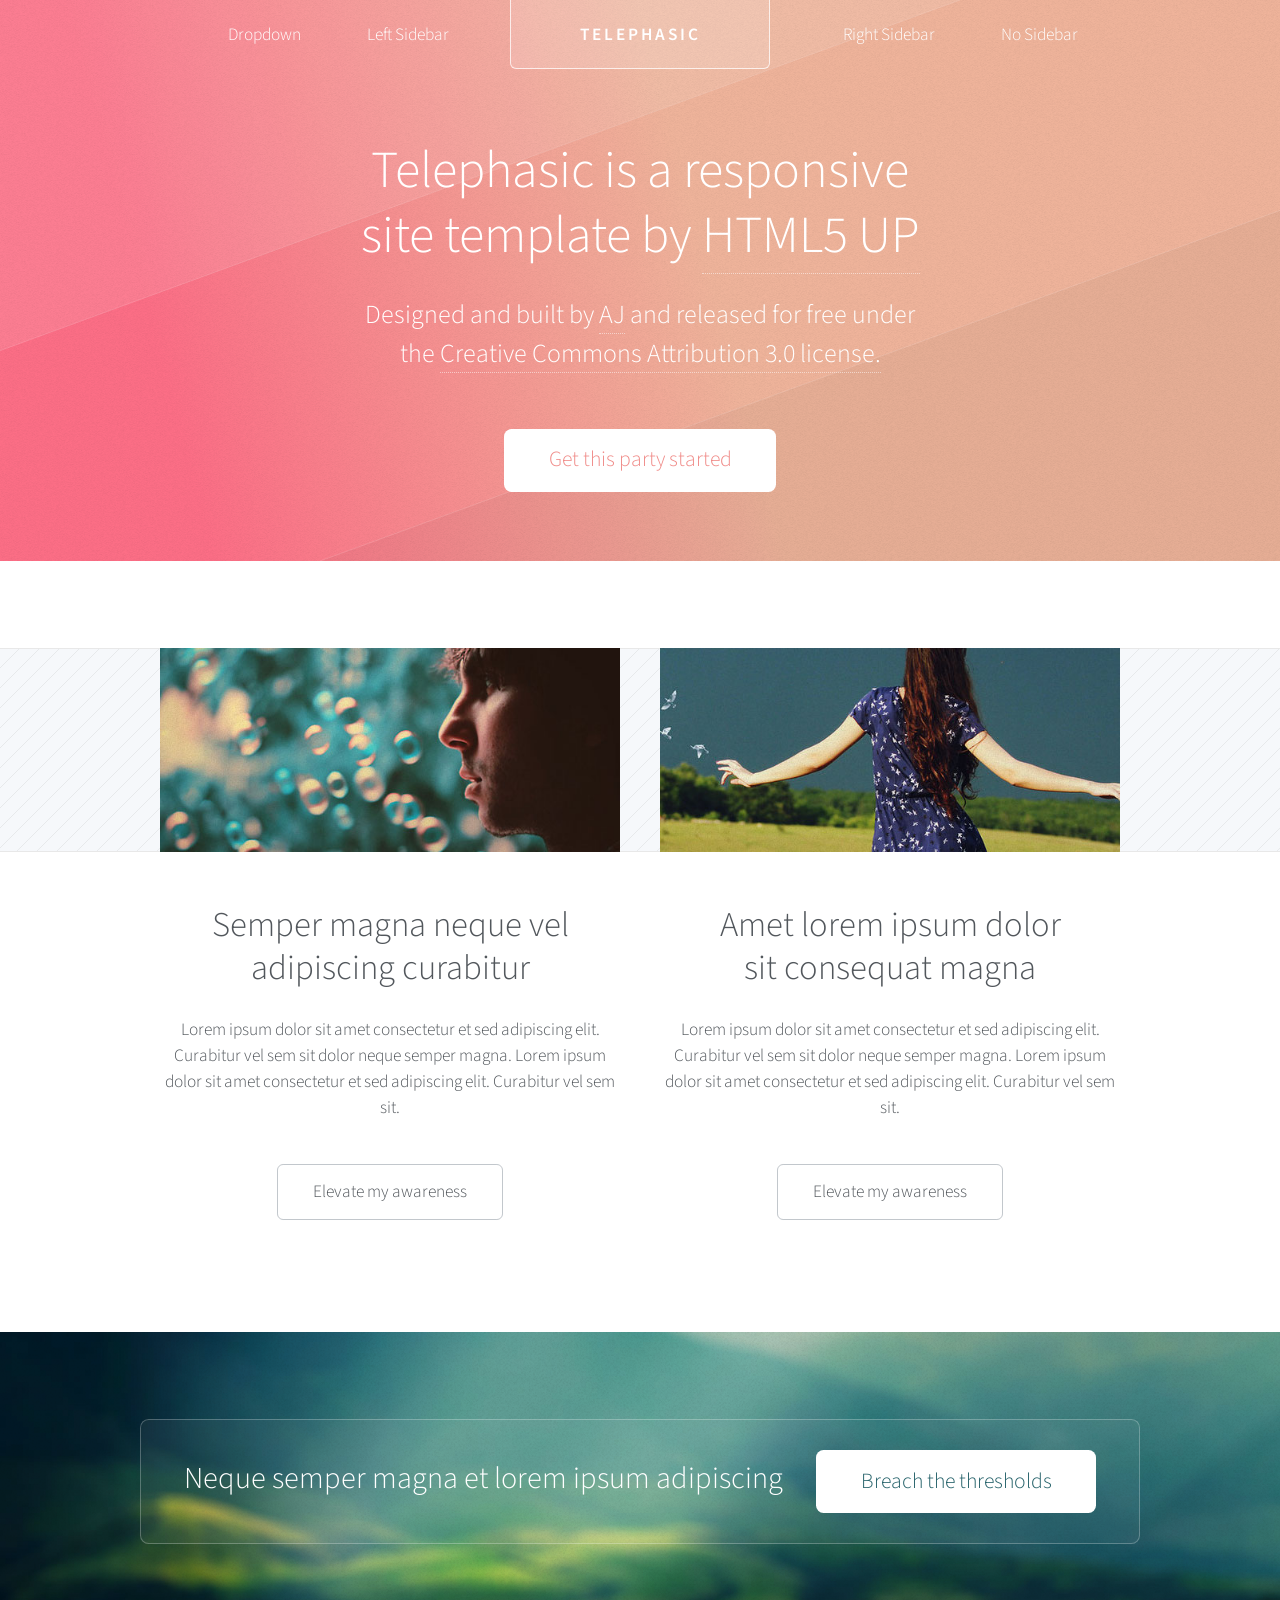
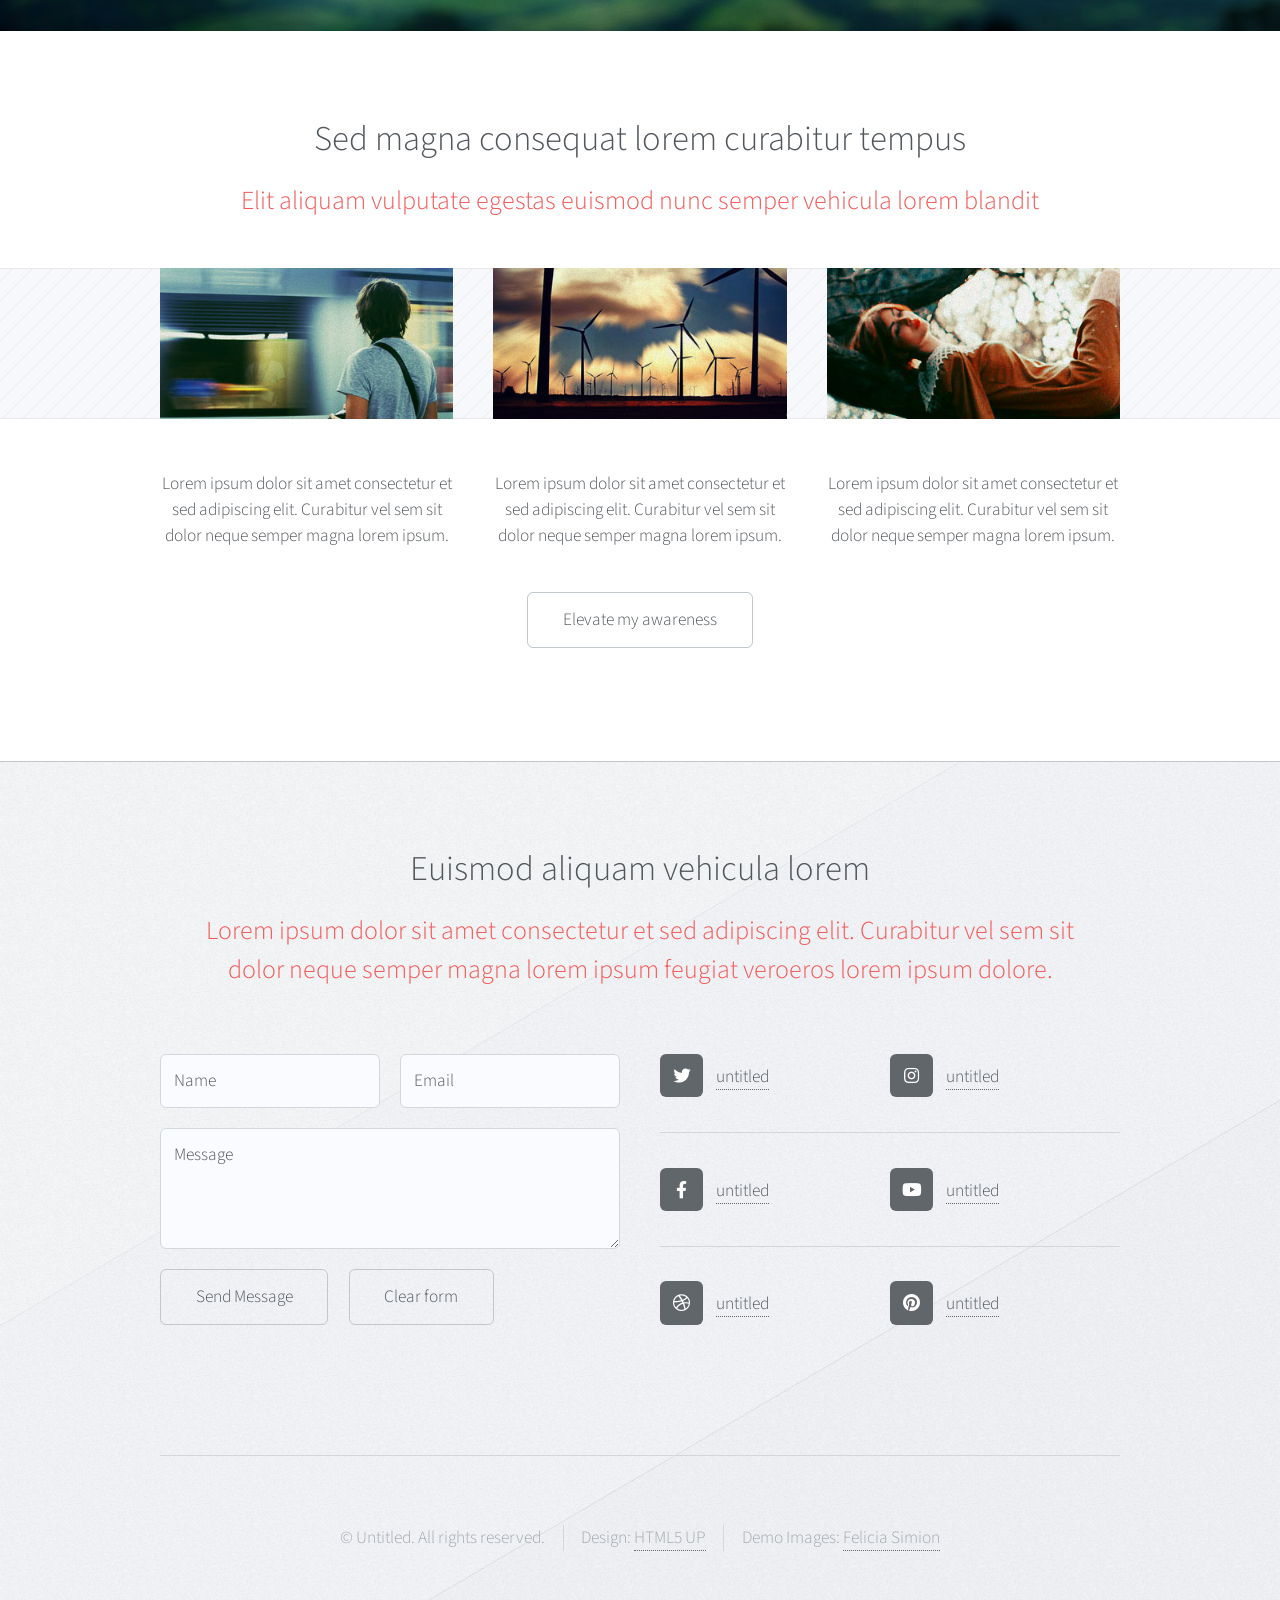
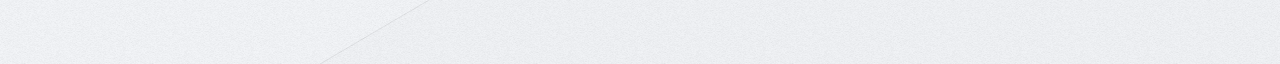
==== commit d8af79f7: "Updated margins and gaps between content" ====
--- a/pages/index.html
+++ b/pages/index.html
@@ -41,7 +41,7 @@
                 <h2>Telephasic is a responsive<br />
                 site template by <a href="https://html5up.net/">HTML5 UP</a></h2>
             </header>
-            <p>Designed and built by <a href="#">AJ</a>and released for free under<br />
+            <p>Designed and built by <a href="#">AJ</a> and released for free under<br />
             the <a href="https://html5up.net/license">Creative Commons Attribution 3.0 license.</a></p>
             <ul class="actions major">
                 <li><a href="#" class="button">Get this party started</a></li>
@@ -56,7 +56,7 @@
                     <div class="image-wrapper first">
                         <a href="#" class="image fit"><img src="../assets/Images/pic01.jpg" alt="" /></a>
                     </div>
-                    <header>
+                    <header style="margin-top: 3em;">
                         <h2>Semper magna neque vel<br />
                         adipiscing curabitur</h2>
                     </header>
@@ -69,7 +69,7 @@
                     <div class="image-wrapper">
                         <a href="#" class="image fit"><img src="../assets/Images/pic02.jpg" alt="" /></a>
                     </div>
-                    <header>
+                    <header style="margin-top: 3em;">
                         <h2>Amet lorem ipsum dolor<br />
                         sit consequat magna</h2>
                     </header>
